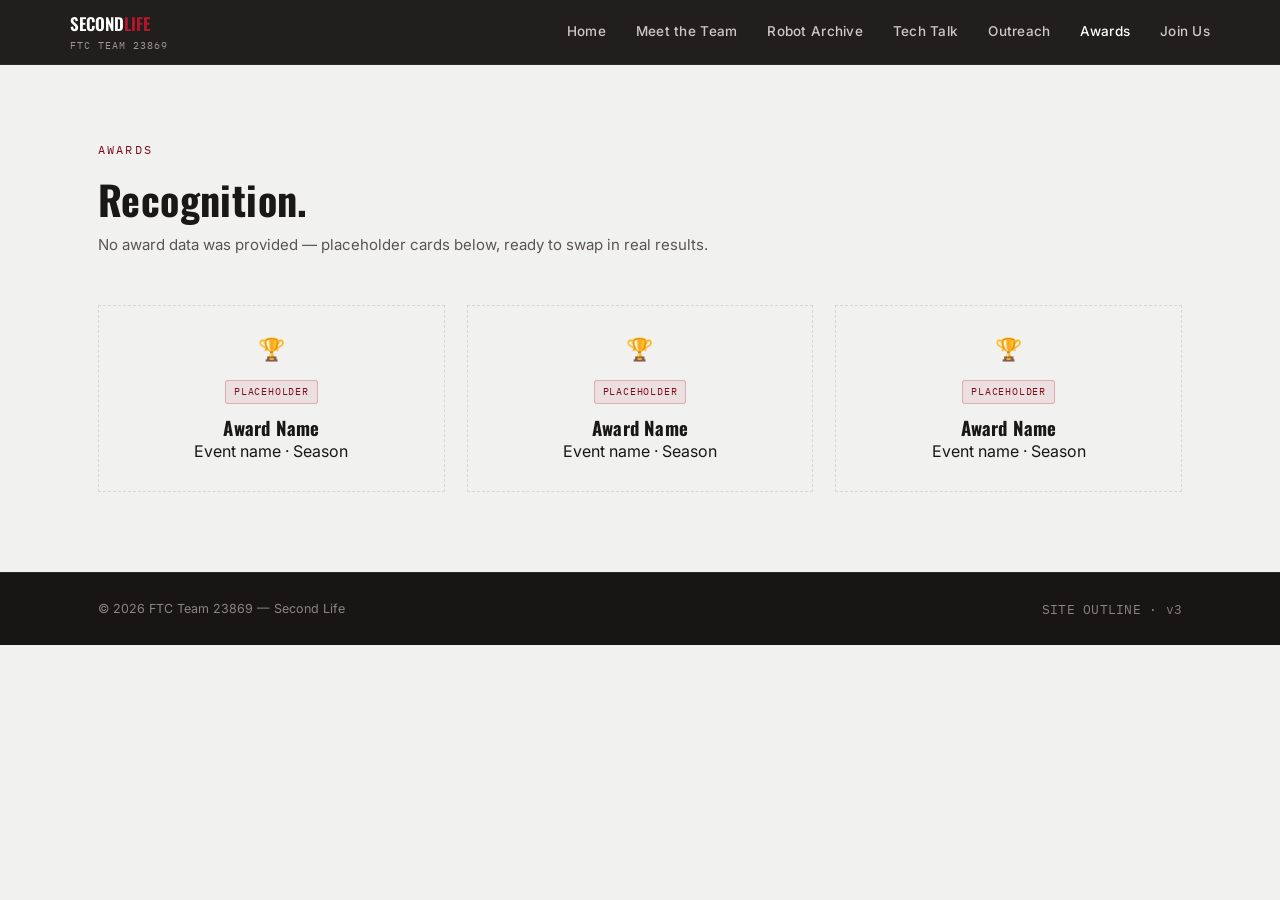
==== awards.html @ 111a37a0 "initial site" ====
<!DOCTYPE html>
<html lang="en">
<head>
<meta charset="UTF-8">
<meta name="viewport" content="width=device-width, initial-scale=1.0">
<title>Awards — Second Life</title>
<link rel="preconnect" href="https://fonts.googleapis.com">
<link href="https://fonts.googleapis.com/css2?family=Oswald:wght@500;600;700&family=Inter:wght@400;500;600&family=IBM+Plex+Mono:wght@500&display=swap" rel="stylesheet">
<link rel="stylesheet" href="style.css">
</head>
<body>

<nav>
  <div class="nav-inner wrap" style="padding:0;">
    <a href="index.html" class="logo">SECOND<span>LIFE</span><small>FTC TEAM 23869</small></a>
    <div class="nav-links" id="navLinks">
      <a href="index.html">Home</a>
      <a href="team.html">Meet the Team</a>
      <a href="robot.html">Robot Archive</a>
      <a href="tech.html">Tech Talk</a>
      <a href="outreach.html">Outreach</a>
      <a href="awards.html" class="active-link">Awards</a>
      <a href="join.html">Join Us</a>
    </div>
    <button class="nav-toggle" id="navToggle" aria-label="Menu"><span></span><span></span><span></span></button>
  </div>
</nav>

<section class="first">
  <div class="wrap">
    <div class="section-head">
      <div class="eyebrow mono">AWARDS</div>
      <h2>Recognition.</h2>
      <p>No award data was provided — placeholder cards below, ready to swap in real results.</p>
    </div>
    <div class="award-grid">
      <div class="award-card ph-card"><div class="trophy">🏆</div><span class="ph-tag">PLACEHOLDER</span><h3>Award Name</h3><p>Event name · Season</p></div>
      <div class="award-card ph-card"><div class="trophy">🏆</div><span class="ph-tag">PLACEHOLDER</span><h3>Award Name</h3><p>Event name · Season</p></div>
      <div class="award-card ph-card"><div class="trophy">🏆</div><span class="ph-tag">PLACEHOLDER</span><h3>Award Name</h3><p>Event name · Season</p></div>
    </div>
  </div>
</section>

<footer>
  <div class="wrap">
    <div>© 2026 FTC Team 23869 — Second Life</div>
    <div class="mono">SITE OUTLINE · v3</div>
  </div>
</footer>

<script src="script.js"></script>
</body>
</html>
---- style.css ----
:root{
  --crimson:#B5172B;
  --crimson-dark:#7C0F1E;
  --graphite:#181615;
  --graphite-soft:#241F1E;
  --paper:#F1F1EF;
  --paper-dim:#E7E6E2;
  --gold:#D9A441;
  --ink:#1A1816;
  --ink-soft:#5B5450;
  --line:#D8D6D1;
}
*{box-sizing:border-box; margin:0; padding:0;}
html{scroll-behavior:smooth;}
body{font-family:'Inter', sans-serif; color:var(--ink); background:var(--paper); line-height:1.6;}
h1,h2,h3{font-family:'Oswald', sans-serif; letter-spacing:0.01em; line-height:1.1;}
.mono{font-family:'IBM Plex Mono', monospace; letter-spacing:0.02em;}
a{color:inherit; text-decoration:none;}
.wrap{max-width:1140px; margin:0 auto; padding:0 28px;}

.first{padding-top:140px;}

.ph-tag{
  display:inline-block; font-family:'IBM Plex Mono', monospace; font-size:10px;
  letter-spacing:0.08em; color:var(--crimson-dark); background:rgba(181,23,43,0.08);
  border:1px solid rgba(181,23,43,0.25); padding:3px 8px; border-radius:3px; margin-bottom:10px;
}
.src-tag{
  display:inline-block; font-family:'IBM Plex Mono', monospace; font-size:10px;
  letter-spacing:0.06em; color:#8a6a17; background:rgba(217,164,65,0.14);
  border:1px solid rgba(217,164,65,0.35); padding:3px 8px; border-radius:3px; margin-bottom:10px;
}
.ph-card{border:1.5px dashed var(--line); background:transparent;}
.ph-card .ph-tag{margin-bottom:14px;}

.img-ph{
  border:1.5px dashed var(--line); background:rgba(0,0,0,0.025);
  display:flex; flex-direction:column; align-items:center; justify-content:center;
  color:var(--ink-soft); font-size:11.5px; gap:6px; text-align:center; padding:10px;
}
.img-ph .icon{font-size:20px; opacity:0.7;}
.img-ph.square{aspect-ratio:1; width:100%;}
.img-ph.avatar-ph{width:64px; height:64px; border-radius:50%; margin-bottom:16px;}
.img-ph.wide{aspect-ratio:16/9; width:100%;}
.img-ph.team-photo{height:320px; width:100%;}
.img-ph.card-photo{height:170px; width:100%; margin-bottom:16px;}

nav{position:fixed; top:0; left:0; right:0; z-index:50; background:rgba(24,22,21,0.96); backdrop-filter:blur(6px); border-bottom:1px solid rgba(255,255,255,0.06);}
.nav-inner{max-width:1140px; margin:0 auto; padding:0 28px; height:64px; display:flex; align-items:center; justify-content:space-between;}
.logo{color:#fff; font-family:'Oswald',sans-serif; font-weight:600; font-size:17px;}
.logo span{color:var(--crimson);}
.logo small{display:block; font-family:'IBM Plex Mono',monospace; font-size:10px; color:#9c9794; letter-spacing:0.1em; font-weight:400;}
.nav-links{display:flex; gap:30px;}
.nav-links a{color:#cfc9c5; font-size:13.5px; font-weight:500; letter-spacing:0.02em; transition:color 0.15s;}
.nav-links a:hover, .nav-links a.active-link{color:#fff;}
.nav-toggle{display:none; flex-direction:column; gap:4px; cursor:pointer; background:none; border:none;}
.nav-toggle span{width:22px; height:2px; background:#fff; display:block;}

.hero{position:relative; background:linear-gradient(180deg, var(--graphite) 0%, var(--graphite-soft) 100%); color:#fff; padding:150px 0 80px; overflow:hidden;}
.hero-arc{position:absolute; right:-120px; top:40px; width:720px; height:720px; opacity:0.55; pointer-events:none;}
.eyebrow{font-family:'IBM Plex Mono',monospace; font-size:12px; letter-spacing:0.18em; color:var(--gold); margin-bottom:18px;}
.hero h1{font-size:clamp(40px,6.5vw,76px); font-weight:700; max-width:760px;}
.hero h1 em{color:var(--crimson); font-style:normal;}
.hero p.lead{font-size:17px; color:#c9c4c0; max-width:540px; margin-top:22px;}
.hero-actions{display:flex; gap:14px; margin-top:32px; flex-wrap:wrap;}

.btn{padding:13px 26px; font-size:13.5px; font-weight:600; border-radius:2px; display:inline-block; cursor:pointer;}
.btn-primary{background:var(--crimson); color:#fff;}
.btn-ghost{border:1px solid rgba(255,255,255,0.3); color:#fff;}

.stat-row{display:flex; gap:48px; margin-top:56px; flex-wrap:wrap; border-top:1px solid rgba(255,255,255,0.12); padding-top:30px;}
.stat-row .stat-num{font-family:'Oswald',sans-serif; font-size:38px; font-weight:600; color:#fff;}
.stat-row .stat-num span{color:var(--gold); font-size:16px; margin-left:4px;}
.stat-row .stat-label{font-family:'IBM Plex Mono',monospace; font-size:11px; color:#9c9794; letter-spacing:0.06em; margin-top:4px;}

section{padding:80px 0;}
.section-head{margin-bottom:48px; max-width:640px;}
.section-head .eyebrow{color:var(--crimson-dark);}
.section-head h2{font-size:clamp(28px,4vw,40px); font-weight:700;}
.section-head p{color:var(--ink-soft); margin-top:12px; font-size:15px;}
section.alt{background:var(--paper-dim);}

.quick-grid{display:grid; grid-template-columns:repeat(3,1fr); gap:20px; margin-top:48px;}
.quick-card{background:#fff; border:1px solid var(--line); padding:24px; transition:border-color .15s; display:block;}
.quick-card:hover{border-color:var(--crimson);}
.quick-card .num{font-family:'IBM Plex Mono',monospace; font-size:11px; color:var(--gold); font-weight:600;}
.quick-card h3{font-size:17px; margin-top:8px; font-weight:600;}
.quick-card p{font-size:13px; color:var(--ink-soft); margin-top:8px;}

.team-grid{display:grid; grid-template-columns:repeat(4,1fr); gap:20px;}
.member-card{background:#fff; border:1px solid var(--line); padding:22px 20px;}
.member-card h3{font-size:16px; font-weight:600;}
.member-card .role{font-size:12.5px; color:var(--crimson-dark); margin-top:4px; font-weight:600;}
.member-card .year{font-family:'IBM Plex Mono',monospace; font-size:11px; color:var(--ink-soft); margin-top:8px;}

.season-card{background:#fff; border:1px solid var(--line); padding:30px; display:grid; grid-template-columns:280px 1fr; gap:30px; margin-bottom:24px;}
.season-card.ph-card{background:transparent;}
.season-card .season-label{font-family:'IBM Plex Mono',monospace; font-size:11px; color:var(--crimson-dark); font-weight:600; letter-spacing:0.05em;}
.season-card h3{font-size:22px; margin-top:6px; font-weight:600;}
.season-card .desc{font-size:13.5px; color:var(--ink-soft); margin-top:10px;}
.robot-flow{display:flex; gap:14px; margin-top:20px; flex-wrap:wrap;}
.flow-step{flex:1; min-width:160px; background:var(--paper-dim); padding:16px;}
.flow-step .num{font-family:'IBM Plex Mono',monospace; font-size:10.5px; color:var(--gold); font-weight:600;}
.flow-step h4{font-size:14px; margin-top:6px; font-weight:600;}
.flow-step p{font-size:12.5px; color:var(--ink-soft); margin-top:6px;}
.mini-stats{display:flex; gap:28px; margin-top:22px; flex-wrap:wrap;}
.mini-stats .stat-num{font-family:'Oswald',sans-serif; font-size:24px; font-weight:600; color:var(--ink);}
.mini-stats .stat-num span{color:var(--gold); font-size:12px; margin-left:3px;}
.mini-stats .stat-label{font-family:'IBM Plex Mono',monospace; font-size:10px; color:var(--ink-soft);}

.tech-grid{display:grid; grid-template-columns:repeat(2,1fr); gap:22px; margin-top:48px;}
.tech-card{background:#fff; border:1px solid var(--line); padding:28px;}
.tech-card .tag{font-family:'IBM Plex Mono',monospace; font-size:10.5px; color:var(--gold); letter-spacing:0.06em; font-weight:600;}
.tech-card h3{font-size:18px; margin-top:10px; font-weight:600;}
.tech-card p{font-size:13.5px; color:var(--ink-soft); margin-top:10px;}

.outreach-grid{display:grid; grid-template-columns:repeat(2,1fr); gap:22px; margin-top:48px;}
.outreach-card{padding:26px;}
.outreach-card h3{font-size:16px; font-weight:600; margin-top:0;}
.outreach-card p{font-size:13.5px; color:var(--ink-soft); margin-top:8px;}

.award-grid{display:grid; grid-template-columns:repeat(3,1fr); gap:22px; margin-top:48px;}
.award-card{padding:26px; text-align:center;}
.award-card .trophy{font-size:22px; margin-bottom:10px;}

.join{background:var(--graphite); color:#fff; padding:80px 0;}
.join h2{font-size:clamp(26px,4vw,38px); font-weight:700; max-width:520px;}
.join p{color:#bdb8b4; margin-top:14px; max-width:480px; font-size:14.5px;}
.join-actions{display:flex; gap:14px; margin-top:30px; flex-wrap:wrap;}
footer{background:var(--graphite); border-top:1px solid rgba(255,255,255,0.08); padding:26px 0; color:#8a8582; font-size:12.5px;}
footer .wrap{display:flex; justify-content:space-between; flex-wrap:wrap; gap:10px;}

@media (max-width:880px){
  .team-grid{grid-template-columns:repeat(2,1fr);}
  .tech-grid{grid-template-columns:1fr;}
  .outreach-grid{grid-template-columns:1fr;}
  .award-grid{grid-template-columns:1fr;}
  .quick-grid{grid-template-columns:1fr;}
  .season-card{grid-template-columns:1fr;}
  .robot-flow{flex-direction:column;}
  .nav-links{position:absolute; top:64px; left:0; right:0; background:var(--graphite); flex-direction:column; padding:20px 28px; gap:18px; display:none;}
  .nav-links.open{display:flex;}
  .nav-toggle{display:flex;}
}
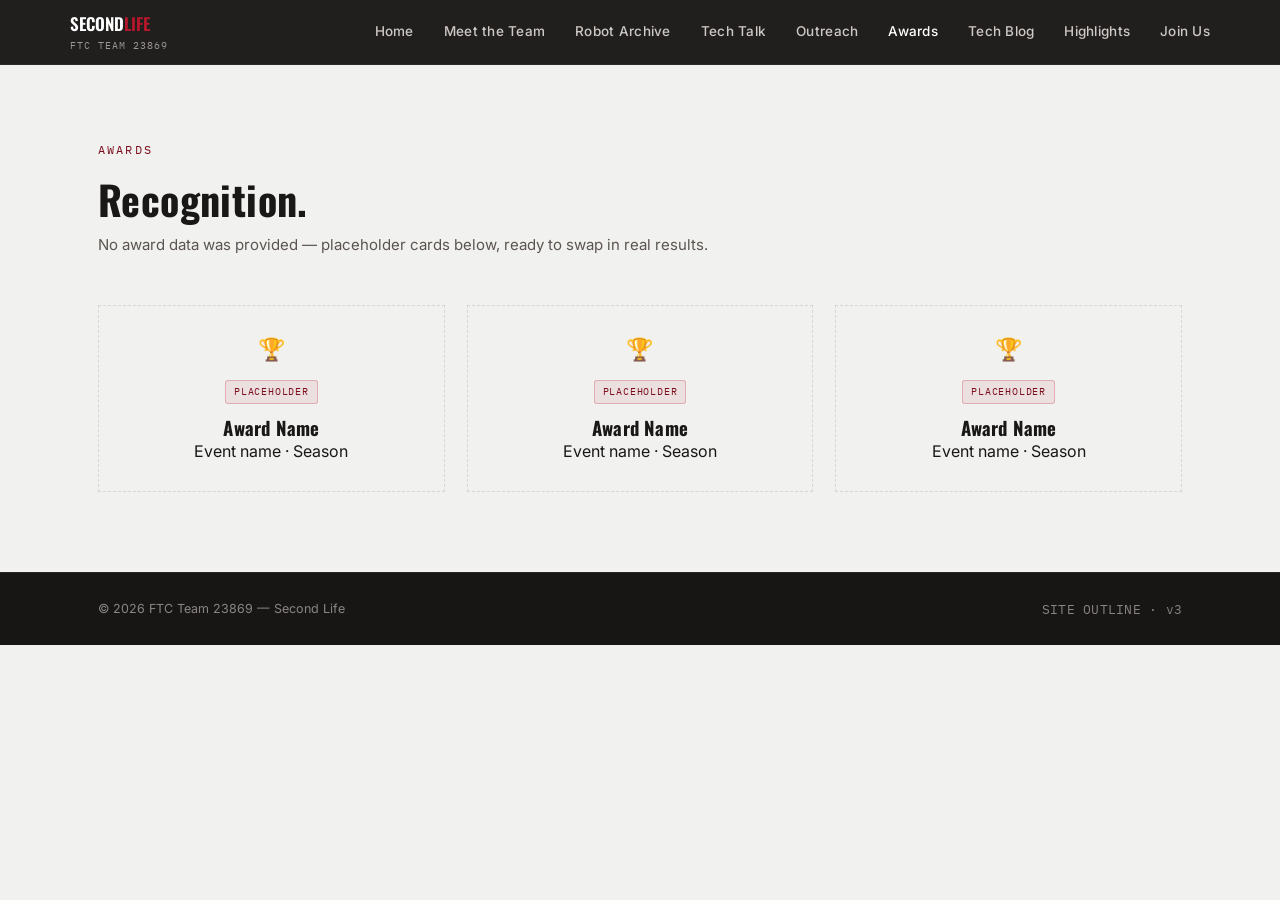
==== commit ad598490: "added blog post and highlights" ====
--- a/awards.html
+++ b/awards.html
@@ -20,6 +20,8 @@
       <a href="tech.html">Tech Talk</a>
       <a href="outreach.html">Outreach</a>
       <a href="awards.html" class="active-link">Awards</a>
+      <a href="blog.html">Tech Blog</a>
+      <a href="highlights.html">Highlights</a>
       <a href="join.html">Join Us</a>
     </div>
     <button class="nav-toggle" id="navToggle" aria-label="Menu"><span></span><span></span><span></span></button>
--- a/style.css
+++ b/style.css
@@ -142,3 +142,39 @@
   .nav-links.open{display:flex;}
   .nav-toggle{display:flex;}
 }
+
+/* TECH BLOG */
+.blog-grid{display:grid; grid-template-columns:repeat(2,1fr); gap:24px; margin-top:48px;}
+.blog-card{background:#fff; border:1px solid var(--line); display:flex; flex-direction:column;}
+.blog-card.featured{grid-column:1/-1; display:grid; grid-template-columns:1fr 1fr; gap:0;}
+.blog-card .blog-img{background:var(--paper-dim); height:200px; display:flex; align-items:center; justify-content:center; border-bottom:1px solid var(--line); flex-shrink:0;}
+.blog-card.featured .blog-img{height:100%; border-bottom:none; border-right:1px solid var(--line);}
+.blog-card .blog-body{padding:26px; flex-grow:1; display:flex; flex-direction:column;}
+.blog-meta{display:flex; align-items:center; gap:12px; flex-wrap:wrap; margin-bottom:12px;}
+.blog-meta .tag{font-family:'IBM Plex Mono',monospace; font-size:10px; letter-spacing:0.07em; font-weight:600; color:var(--gold); background:rgba(217,164,65,0.12); border:1px solid rgba(217,164,65,0.3); padding:2px 8px; border-radius:2px;}
+.blog-meta .date{font-family:'IBM Plex Mono',monospace; font-size:11px; color:var(--ink-soft);}
+.blog-meta .author{font-family:'IBM Plex Mono',monospace; font-size:11px; color:var(--crimson-dark); font-weight:600;}
+.blog-card h3{font-size:20px; font-weight:600; margin-bottom:10px;}
+.blog-card.featured h3{font-size:24px;}
+.blog-card p.excerpt{font-size:13.5px; color:var(--ink-soft); flex-grow:1;}
+.read-more{margin-top:18px; font-size:12.5px; font-weight:600; font-family:'IBM Plex Mono',monospace; color:var(--crimson-dark); letter-spacing:0.04em;}
+
+/* HIGHLIGHTS */
+.yt-grid{display:grid; grid-template-columns:repeat(2,1fr); gap:28px; margin-top:48px;}
+.yt-card{background:#fff; border:1px solid var(--line);}
+.yt-embed{position:relative; padding-bottom:56.25%; height:0; overflow:hidden; background:#000;}
+.yt-embed iframe{position:absolute; top:0; left:0; width:100%; height:100%; border:none;}
+.yt-ph{position:absolute; top:0; left:0; width:100%; height:100%; display:flex; flex-direction:column; align-items:center; justify-content:center; background:var(--graphite); color:#9c9794; gap:8px; text-align:center; padding:16px;}
+.yt-ph .play{font-size:32px; opacity:0.5;}
+.yt-ph span{font-family:'IBM Plex Mono',monospace; font-size:11px; letter-spacing:0.05em;}
+.yt-info{padding:18px 20px;}
+.yt-info .yt-meta{font-family:'IBM Plex Mono',monospace; font-size:10.5px; color:var(--gold); font-weight:600; margin-bottom:6px;}
+.yt-info h3{font-size:16px; font-weight:600;}
+.yt-info p{font-size:13px; color:var(--ink-soft); margin-top:6px;}
+
+@media (max-width:880px){
+  .blog-grid{grid-template-columns:1fr;}
+  .blog-card.featured{grid-template-columns:1fr;}
+  .blog-card.featured .blog-img{height:180px; border-right:none; border-bottom:1px solid var(--line);}
+  .yt-grid{grid-template-columns:1fr;}
+}
